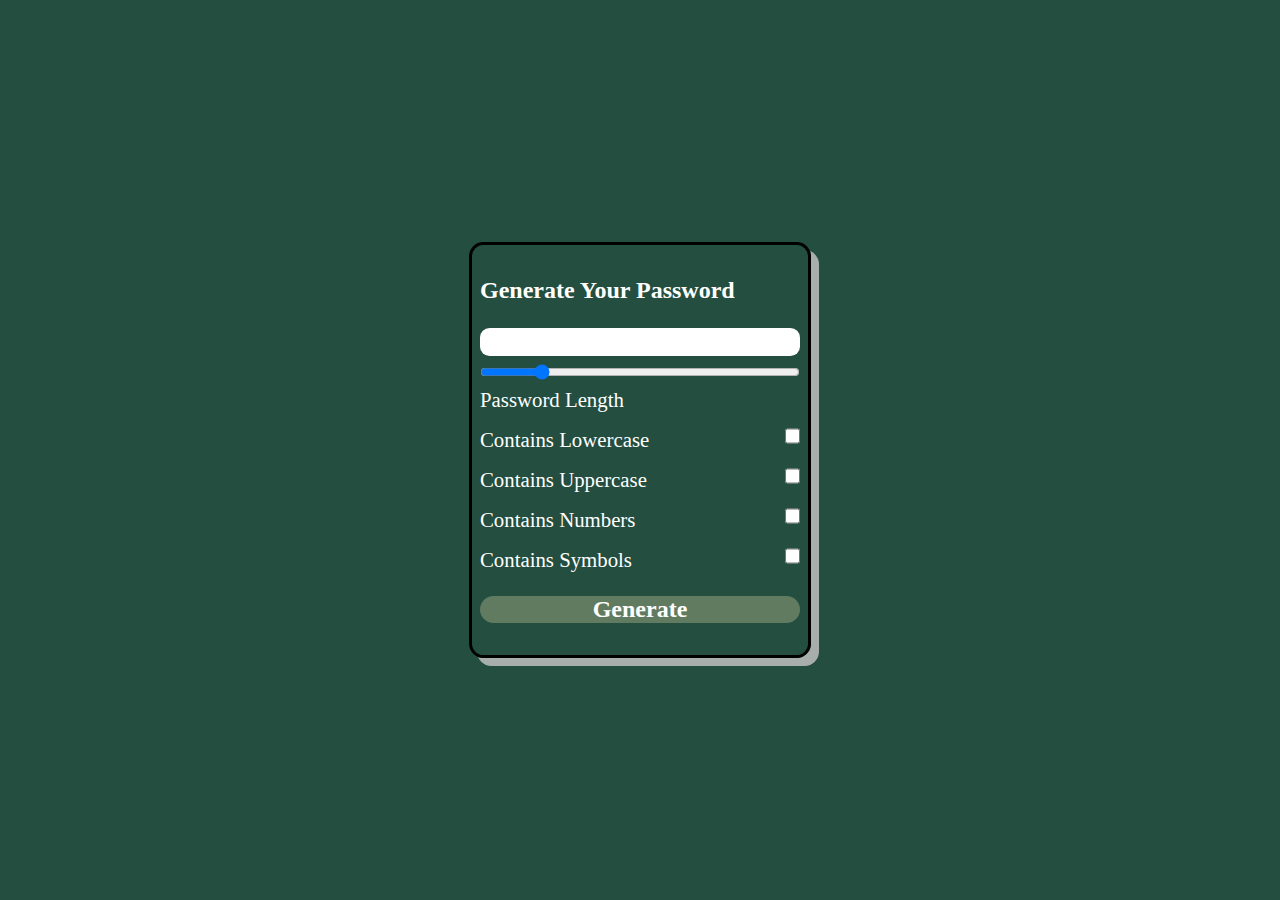
==== Random Password Generator/index.html @ c907fa25 "Designing part done" ====
<!DOCTYPE html>
<html lang="en">
<head>
    <meta charset="UTF-8">
    <meta name="viewport" content="width=device-width, initial-scale=1.0">
    <title>Password Generator</title>
    <link rel="stylesheet" href="style.css">
</head>
<body>
   <div class="container">
    <h1>Generate Your Password</h1>
    <div class="password-box">
 <input type="text" id="passbox" readonly>
    </div>
    <input type="range" min="3" max="20" value="6" id="slider">
    <div class="row">
        <p>Password Length</p>
         <span id="slider-value"></span>
    </div>
    <div class="row">
        <label for="lowercase">Contains Lowercase</label>
       <input type="checkbox" class="input" id="lowercase">
    </div>
    <div class="row">
        <label for="uppercase">Contains Uppercase</label>
       <input type="checkbox" class="input" id="uppercase">
    </div>
    <div class="row">
        <label for="Numbers">Contains Numbers</label>
       <input type="checkbox" class="input" id="Numbers">
    </div>
    <div class="row">
        <label for="Symbols">Contains Symbols</label>
       <input type="checkbox" class="input" id="Symbols">
    </div>
    <button class="btn" id="btn" type="button">Generate  </button>
    </div>
    <script src="script.js"></script>   
</body>
</html>
---- Random Password Generator/style.css ----
*{
    margin: 0;
    padding: 0;
    box-sizing: border-box;
    font-family: 'Times New Roman', Times, serif;
}
body{
    display: flex;
    max-width: 100vw;
    min-height: 100vh;
    align-items: center;
    justify-content: center;
    background: rgb(35, 78, 64);
    color: white;
}
.container{
    border: .2rem solid black;
    border-radius: .9rem;
    padding: 1rem .5rem;
    display: flex;
    flex-direction: column;
    box-shadow: .5rem .5rem rgb(168, 174, 172);
}
.container, h1{
    font-size: 1.5rem;
    margin-block: 1rem;
}
.password-box input{
    background-color: white;
    border: none;
    outline: none;
    padding: .2rem;
    width: 20rem;
    border-radius: .6rem;
    font-size: 1.2rem;
    margin-block: .5rem;
}
.row{
    display: flex;
    margin-block: .5rem;
}
.row p,.row label{
    flex-basis: 100%;
    font-size: 1.3rem;
}
.row input[type="checkbox"]{
    width: 1rem;
    height: 1rem;
}
.btn{
    border: none;
    cursor: pointer;
    outline: none;
    background-color:rgb(97, 123, 97);
    color: white;
    font-size: 1.5rem;
    margin-block: 1rem;
    font-weight:bold;
    border-radius: 1rem;
}
.btn:hover{
    background-color: rgb(35, 60, 35);
}
#slider{
    cursor: pointer;
}
.input{
    cursor: pointer;
}
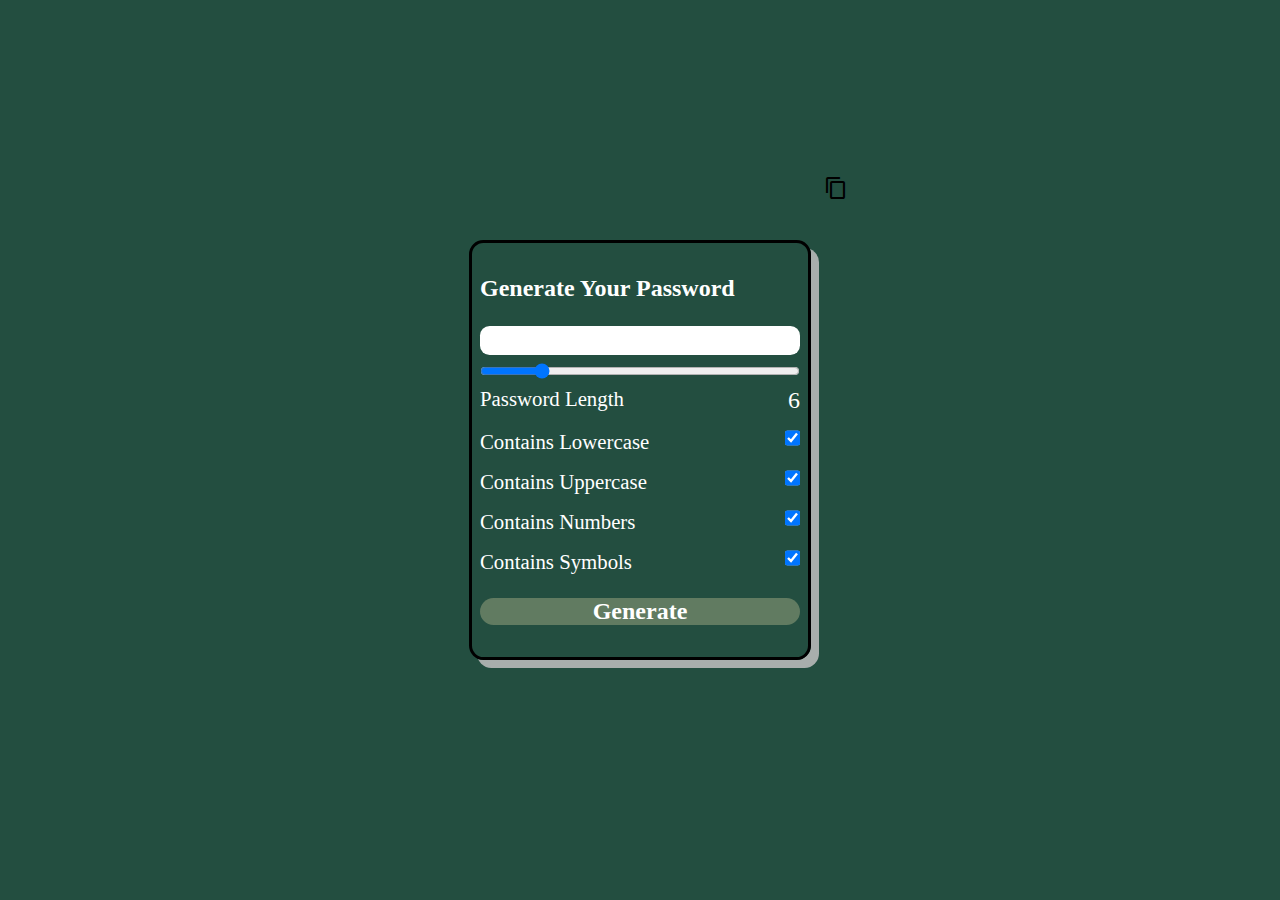
==== commit bc820d6f: "Added icon and some design" ====
--- a/Random Password Generator/index.html
+++ b/Random Password Generator/index.html
@@ -5,13 +5,16 @@
     <meta name="viewport" content="width=device-width, initial-scale=1.0">
     <title>Password Generator</title>
     <link rel="stylesheet" href="style.css">
+    <link href="https://fonts.googleapis.com/icon?family=Material+Icons"
+      rel="stylesheet">
 </head>
 <body>
    <div class="container">
     <h1>Generate Your Password</h1>
     <div class="password-box">
  <input type="text" id="passbox" readonly>
-    </div>
+ <span class="material-icons" id="copy-icon">content_copy</span>
+</div>
     <input type="range" min="3" max="20" value="6" id="slider">
     <div class="row">
         <p>Password Length</p>
@@ -19,19 +22,19 @@
     </div>
     <div class="row">
         <label for="lowercase">Contains Lowercase</label>
-       <input type="checkbox" class="input" id="lowercase">
+       <input type="checkbox" class="input" checked id="lowercase">
     </div>
     <div class="row">
         <label for="uppercase">Contains Uppercase</label>
-       <input type="checkbox" class="input" id="uppercase">
+       <input type="checkbox" class="input" checked id="uppercase">
     </div>
     <div class="row">
         <label for="Numbers">Contains Numbers</label>
-       <input type="checkbox" class="input" id="Numbers">
+       <input type="checkbox" class="input" checked id="Numbers">
     </div>
     <div class="row">
         <label for="Symbols">Contains Symbols</label>
-       <input type="checkbox" class="input" id="Symbols">
+       <input type="checkbox" class="input" checked id="Symbols">
     </div>
     <button class="btn" id="btn" type="button">Generate  </button>
     </div>
--- a/Random Password Generator/style.css
+++ b/Random Password Generator/style.css
@@ -1,3 +1,4 @@
+
 *{
     margin: 0;
     padding: 0;
@@ -35,6 +36,13 @@
     font-size: 1.2rem;
     margin-block: .5rem;
 }
+.password-box span{
+    position: absolute;
+    top: 11rem;
+    right: 27rem;
+    color: black;
+    cursor: pointer;
+}
 .row{
     display: flex;
     margin-block: .5rem;
